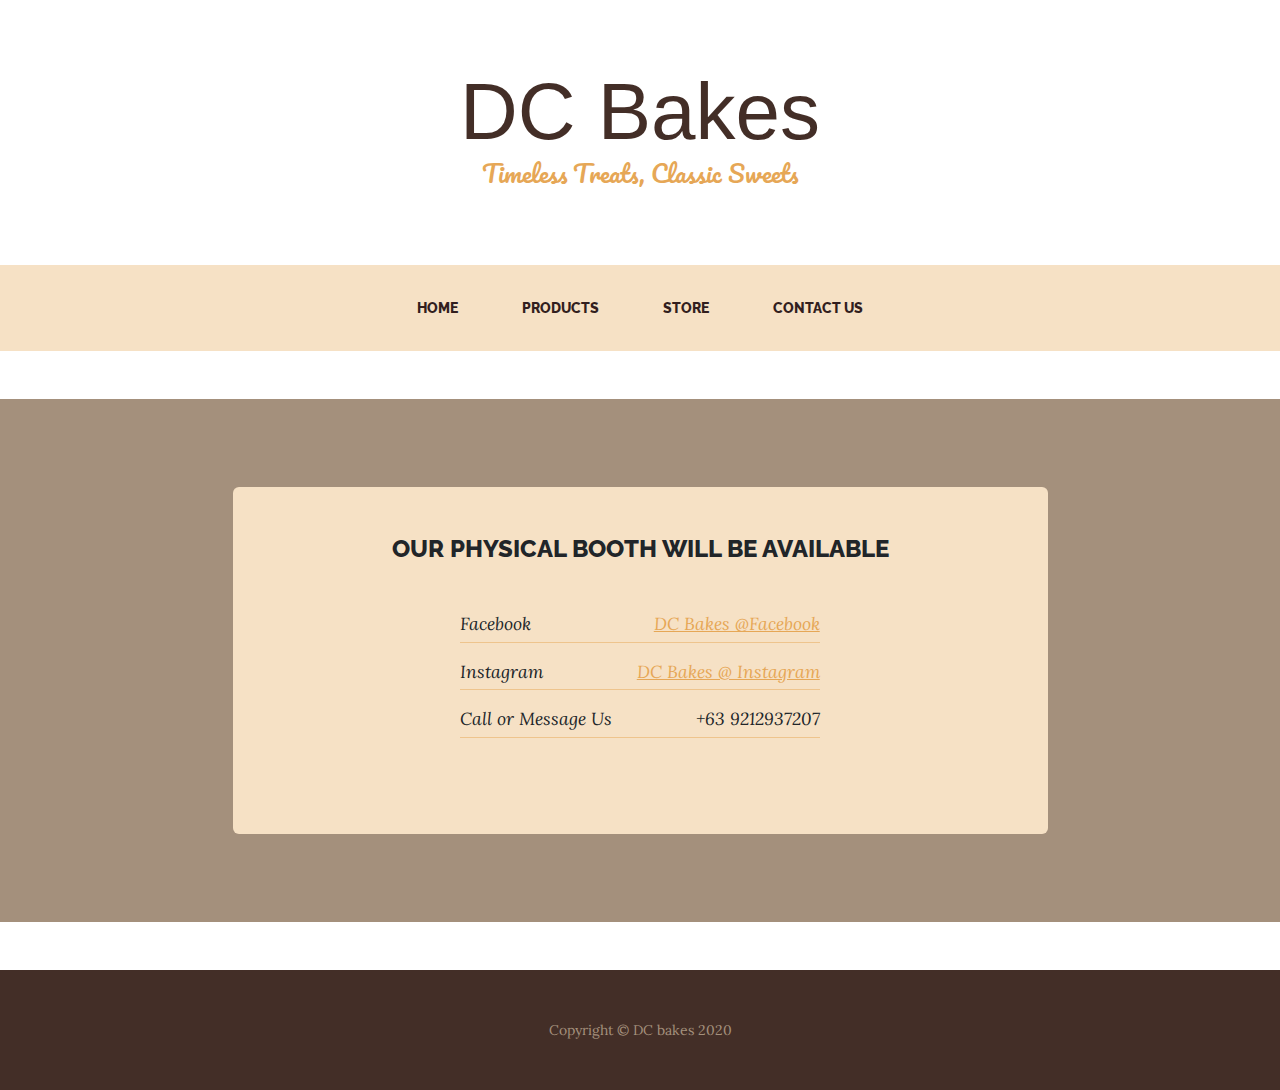
==== contact.html @ 985f2a49 "Add files via upload" ====
<!DOCTYPE html>
<html lang="en">
    <head>
        <meta charset="utf-8" />
        <meta name="viewport" content="width=device-width, initial-scale=1, shrink-to-fit=no" />
        <meta name="description" content="" />
        <meta name="author" content="" />
        <title>DC Bakes</title>
        <link rel="icon" type="image/x-icon" href="assets/favicon.ico" />
        <!-- Google fonts-->
        <link href="https://fonts.googleapis.com/css?family=Raleway:100,100i,200,200i,300,300i,400,400i,500,500i,600,600i,700,700i,800,800i,900,900i" rel="stylesheet" />
        <link href="https://fonts.googleapis.com/css?family=Lora:400,400i,700,700i" rel="stylesheet" />
        <link rel="preconnect" href="https://fonts.googleapis.com">
        <link rel="preconnect" href="https://fonts.gstatic.com" crossorigin>
        <link href="https://fonts.googleapis.com/css2?family=Pacifico&display=swap" rel="stylesheet">
        <link href="https://fonts.cdnfonts.com/css/mothenary" rel="stylesheet">
        
        <link href="styles.css" rel="stylesheet" />
    </head>
    <body>
        <header>
            <h1 class="site-heading text-center text-faded d-none d-lg-block">
                
                <span class="site-heading-lower" font-weight="fw-bold">DC Bakes</span>
                <span class="site-heading-upper text-primary my-3">Timeless treats, classic sweets</span>
            </h1>
        </header>
        <!-- Navigation-->
        <nav class="navbar navbar-expand-lg navbar-dark py-lg-4" id="mainNav">
            <div class="container">
                <img src="./mainlogo.png" alt="DC Bakes Logo" class="mainlogo"/>
                <a class="navbar-brand text-uppercase fw-bold d-lg-none" href="index.html">DC BAKES</a>
                <button class="navbar-toggler" type="button" data-bs-toggle="collapse" data-bs-target="#navbarSupportedContent" aria-controls="navbarSupportedContent" aria-expanded="false" aria-label="Toggle navigation"><span class="navbar-toggler-icon"></span></button>
                <div class="collapse navbar-collapse" id="navbarSupportedContent">
                    <ul class="navbar-nav mx-auto">
                        <li class="nav-item px-lg-4"><a class="nav-link text-uppercase" href="index.html">Home</a></li>
                        <li class="nav-item px-lg-4"><a class="nav-link text-uppercase" href="products.html">Products</a></li>
                        <li class="nav-item px-lg-4"><a class="nav-link text-uppercase" href="store.html">Store</a></li>
                        <li class="nav-item px-lg-4"><a class="nav-link text-uppercase" href="contact.html">Contact Us</a></li>
                    </ul>
                </div>
            </div>
        </nav>
        <section class="page-section cta">
            <div class="container">
                <div class="row">
                    
                    <div class="col-xl-9 mx-auto">
                        <div class="cta-inner bg-faded text-center rounded">
                            <h2 class="section-heading mb-5">
                                <span class="section-heading-upper" class="store-date">Our physical booth will be available</span>
                            
                            </h2>
                            <ul class="list-unstyled list-hours mb-5 text-left mx-auto">
                                <li class="list-unstyled-item list-hours-item d-flex">
                                    Facebook
                                    <span class="ms-auto"> <a href="https://www.facebook.com/dcbakesss?mibextid=ZbWKwL">DC Bakes @Facebook</a></span>
                                </li>
                                <li  class="list-unstyled-item list-hours-item d-flex">
                                    Instagram
                                    <span class="ms-auto"> <a href="https://www.instagram.com/dcbakesss/?fbclid=IwAR3BlriNURpdN2CDKsIQK0S7fEy_Rw5FplsZuYn4MdggAoaAC9U9VwNNSQ4">DC Bakes @ Instagram</a></span>
                                </li>
                                <li class="list-unstyled-item list-hours-item d-flex">
                                    Call or Message Us
                                    <span class="ms-auto">+63 9212937207</span>
                                </li>
                               
                            </ul>
                </div>
            </div>
        </section>
       
        <footer class="footer text-faded-footer text-center py-5">
            <div class="container"><p class="m-0 small">Copyright &copy; DC bakes 2020</p></div>
        </footer>
       
        <script src="https://cdn.jsdelivr.net/npm/bootstrap@5.2.3/dist/js/bootstrap.bundle.min.js"></script>
    
        <script src="js/scripts.js"></script>
    </body>
</html>
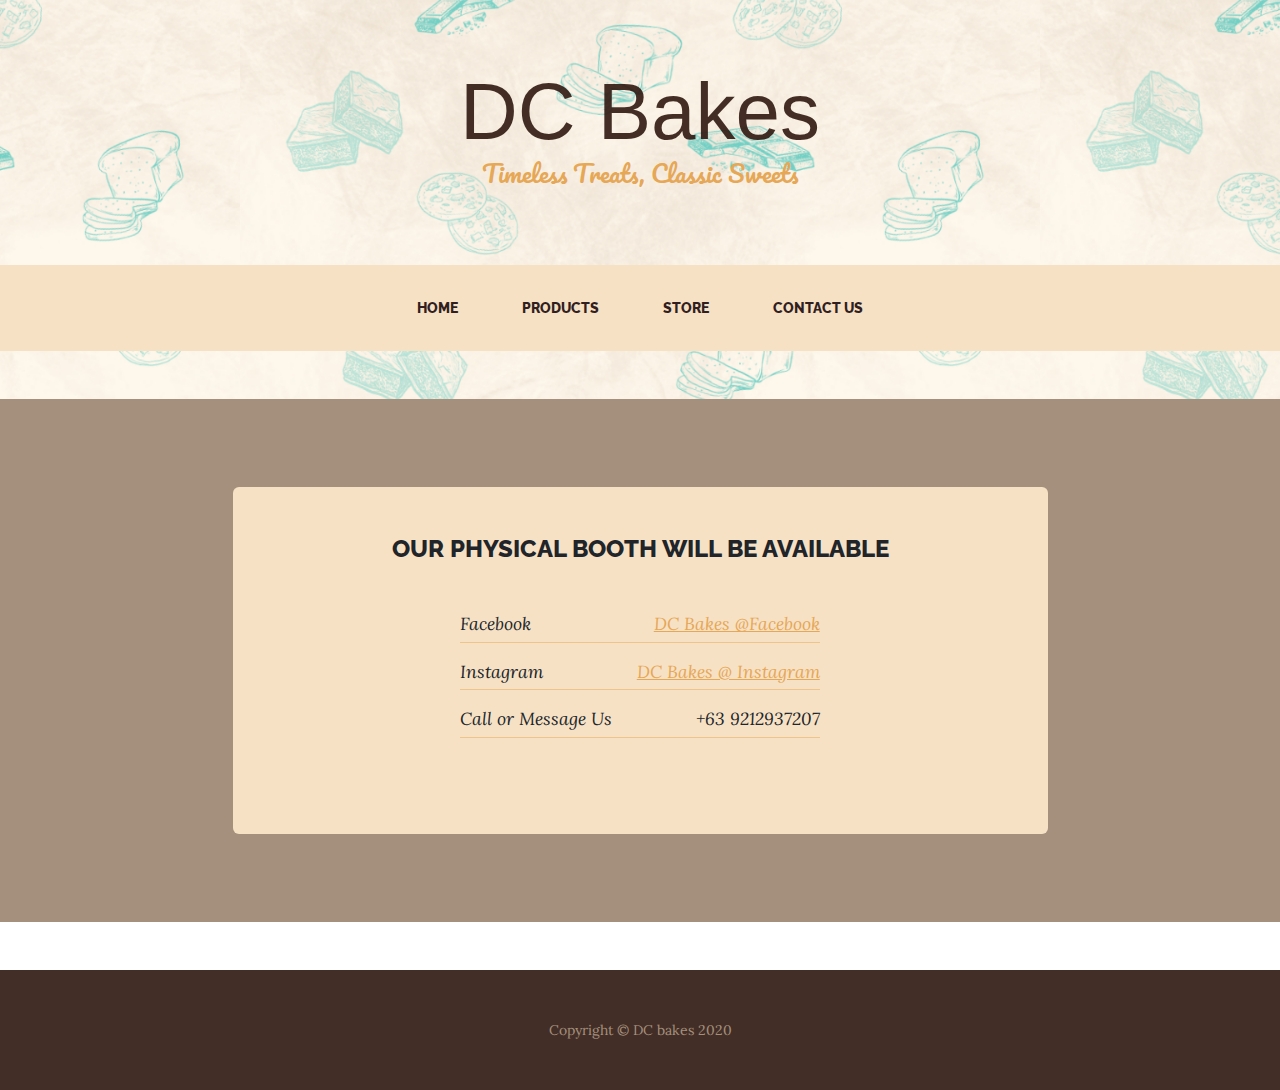
==== commit 6b32d790: "Update contact.html" ====
--- a/contact.html
+++ b/contact.html
@@ -6,6 +6,7 @@
         <meta name="description" content="" />
         <meta name="author" content="" />
         <title>DC Bakes</title>
+        <link href="styles.css" rel="stylesheet" />
         <link rel="icon" type="image/x-icon" href="assets/favicon.ico" />
         <!-- Google fonts-->
         <link href="https://fonts.googleapis.com/css?family=Raleway:100,100i,200,200i,300,300i,400,400i,500,500i,600,600i,700,700i,800,800i,900,900i" rel="stylesheet" />
@@ -15,7 +16,7 @@
         <link href="https://fonts.googleapis.com/css2?family=Pacifico&display=swap" rel="stylesheet">
         <link href="https://fonts.cdnfonts.com/css/mothenary" rel="stylesheet">
         
-        <link href="styles.css" rel="stylesheet" />
+        
     </head>
     <body>
         <header>
